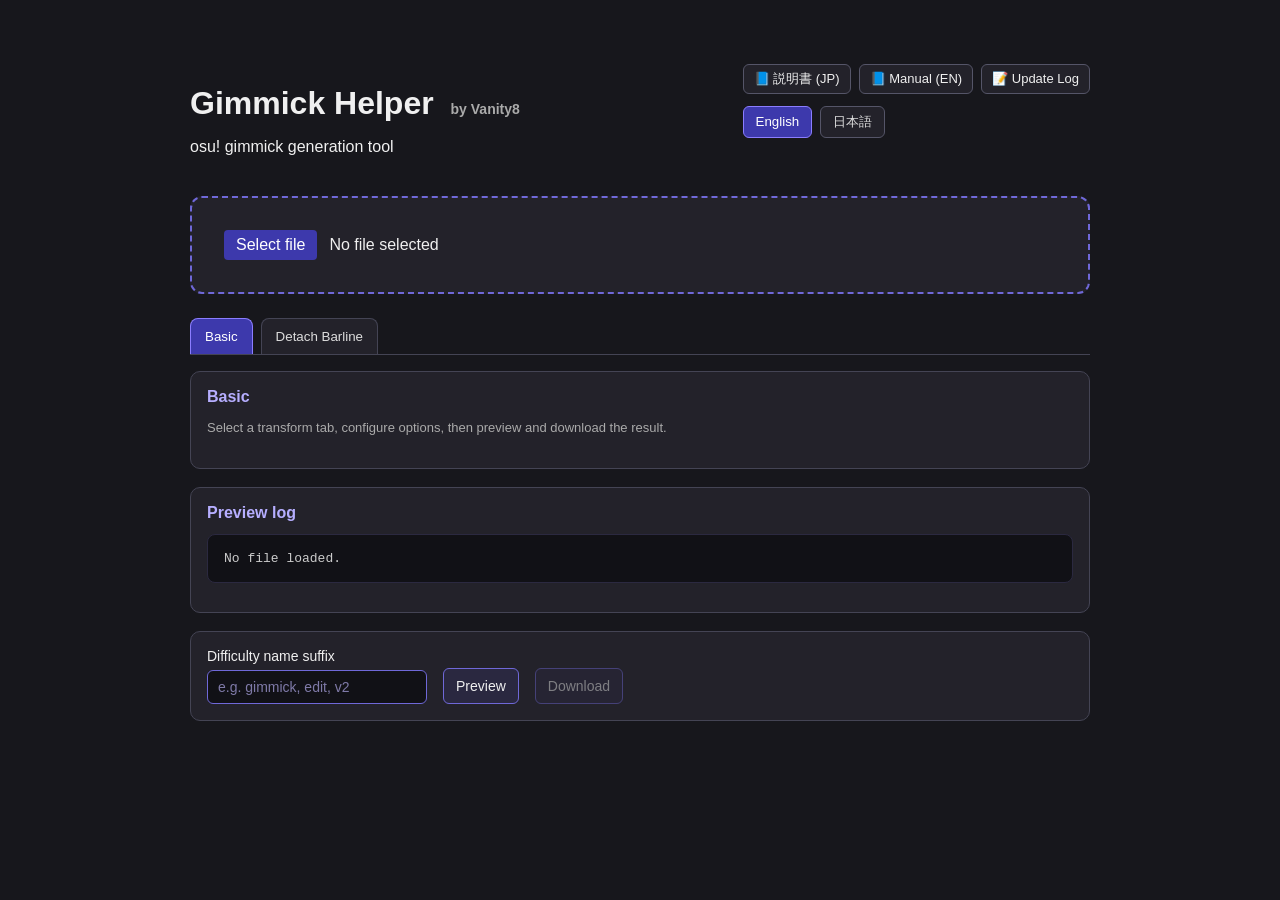
==== index.html @ 2f8a2bdb "Initial commit" ====
<!doctype html>
<html lang="ja">
<head>
  <meta charset="UTF-8" />
  <title>Gimmick Helper</title>
  <link rel="stylesheet" href="style.css" />
</head>

<body>
  <main class="app">

    <header class="top-header">

      <div class="header-left">
        <h1>
          Gimmick Helper
          <span class="author">by Vanity8</span>
        </h1>

        <p data-i18n="subtitle">
          osu! gimmick helper
        </p>
      </div>

      <div class="header-right">

        <div class="top-links">
          <a href="docs/docs.html" target="_blank">📘 説明書 (JP)</a>
          <a href="docs/docs-en.html" target="_blank">📘 Manual (EN)</a>

          <button
            id="openUpdateLogButton"
            class="doc-btn"
            type="button"
          >
            📝 Update Log
          </button>
        </div>

        <div class="language-switch">
          <button id="langEn" class="lang-button">
            English
          </button>

          <button id="langJa" class="lang-button">
            日本語
          </button>
        </div>

      </div>

    </header>

    <section class="drop-area">
      <div class="file-picker">
        <label for="fileInput" class="file-button" data-i18n="selectFile">Select file</label>
        <span id="fileName" class="file-name">No file selected</span>
        <input id="fileInput" class="file-input" type="file" accept=".osu" />
      </div>
    </section>

    <section class="tabs">
      <div class="tab-buttons">
        <button class="tab-button active" data-tab="noop" data-i18n="tabBasic">
          Basic
        </button>

        <button class="tab-button" data-tab="detachBarline" data-i18n="tabDetachBarline">
          Detach Barline
        </button>
      </div>

      <section id="tab-noop" class="tab-panel active">
        <div class="transform-panel">
          <h2 data-i18n="tabBasic">Basic</h2>
          <p class="note-subtext" data-i18n="basicDescription">
            Select a transform tab, configure options, then preview and download the result.
          </p>
        </div>
      </section>

      <section id="tab-detachBarline" class="tab-panel">
        <div class="transform-panel">
          <h2 data-i18n="detachBarlineTitle">Detach Barline</h2>

          <div class="option-grid">
            <label class="option-grid-wide">
              <span data-i18n="barlineTimes">Barline times</span>
              <input
                id="detachBarlineTimes"
                class="text-input wide-input"
                type="text"
                data-i18n-placeholder="barlineTimesPlaceholder"
                placeholder="e.g. 01:23:456 -"
              />
            </label>

              <div class="detach-columns option-grid-wide">
                <div class="detach-column">
                  <h3 data-i18n="noteSide">ノーツ側</h3>

                  <input
                    id="detachNoteSv"
                    class="text-input"
                    type="number"
                    step="0.01"
                    data-i18n-placeholder="svPlaceholder"
                    placeholder="SV"
                  />

                  <input
                    id="detachNoteVolume"
                    class="text-input"
                    type="number"
                    min="0"
                    max="100"
                    data-i18n-placeholder="volumePlaceholder"
                    placeholder="volume"
                  />
                </div>

                <div class="detach-column">
                  <h3 data-i18n="barlineSide">小節線側</h3>

                  <input
                    id="detachBarlineSv"
                    class="text-input"
                    type="number"
                    step="0.01"
                    data-i18n-placeholder="svPlaceholder"
                    placeholder="SV"
                  />

                  <input
                    id="detachBarlineVolume"
                    class="text-input"
                    type="number"
                    min="0"
                    max="100"
                    data-i18n-placeholder="volumePlaceholder"
                    placeholder="volume"
                  />
                </div>
              </div>
          </div>

          <p class="note-subtext" data-i18n="detachBarlineDescription">
            If a circle note is placed on a barline or within ±1 ms, it will be separated from the barline.
          </p>
        </div>
      </section>
      
    </section>

    <section class="preview-log">
      <h2 data-i18n="previewLog">Preview log</h2>
      <pre id="output" class="placeholder">No file loaded.</pre>
    </section>

    <section class="transform-actions">
      <label class="suffix-option">
        <span data-i18n="suffixLabel">Difficulty name suffix</span>
        <input
          id="suffixInput"
          class="text-input"
          type="text"
          data-i18n-placeholder="suffixPlaceholder"
          placeholder="e.g. gimmick"
        />
      </label>

      <button id="previewTransformButton" class="doc-btn" data-i18n="previewTransform">
        Preview
      </button>

      <button id="downloadTransformButton" class="doc-btn" data-i18n="downloadTransformedFile" disabled>
        Download
      </button>
    </section>

  </main>

<div id="updateLogModal" class="modal hidden">
  <div class="modal-content">
    <div class="modal-header">
      <h2>Update Log</h2>

      <button
        id="closeUpdateLogButton"
        class="modal-close-button"
        type="button"
      >
        ×
      </button>
    </div>

    <div class="modal-body">

      <div class="update-entry">
        <div class="update-version">
          v0.1.0
        </div>

        <ul>
          <li>Initial release</li>
          <li>.osu file loading</li>
          <li>Detach Barline transform</li>
          <li>Preview / Download workflow</li>
          <li>Difficulty suffix support</li>
        </ul>
      </div>

    </div>
  </div>
</div>

  <script src="i18n.js"></script>

  <script src="app/ui.js"></script>
  <script src="app/fileLoader.js"></script>
  <script src="app/download.js"></script>
  <script src="app/renderers.js"></script>
  <script src="app/settings.js"></script>
  <script src="app/transformController.js"></script>
  <script src="app/previewController.js"></script>

  <script src="parsers/osuParser.js"></script>

  <script src="core/hitObjectUtils.js"></script>
  <script src="core/snapUtils.js"></script>
  <script src="core/timingPointUtils.js"></script>

  <script src="transforms/noopTransform.js"></script>
  <script src="transforms/detachBarlineTransform.js"></script>
  <script src="transforms/transformRunner.js"></script>

  <script src="script.js"></script>
</body>
</html>
---- style.css ----
:root {
  --bg-main: #17171c;
  --bg-panel: #23222a;
  --bg-panel-hover: #2e2e38;
  --bg-panel-strong: #2a2840;
  --bg-active: #3d39ac;

  --border-main: #444454;
  --border-soft: #555568;
  --border-accent: #6f68d8;

  --accent: #8b7dff;
  --accent-soft: #b6aeff;

  --text-main: #f0f0f0;
  --text-sub: #aaaaaa;
  --text-muted: #cccccc;

  --ok: #9aa0a6;
  --warn: #f5c15d;
  --error: #ff7b7b;
}

body {
  margin: 0;
  font-family: Arial, sans-serif;
  background: var(--bg-main);
  color: var(--text-main);
}

.app {
  max-width: 900px;
  margin: 40px auto;
  padding: 24px;
}

h1 {
  margin-bottom: 8px;
}

.author {
  font-size: 14px;
  color: var(--text-sub);
  margin-left: 8px;
}

.language-switch {
  display: flex;
  gap: 8px;
  margin-top: 12px;
}

.lang-button {
  padding: 6px 12px;
  border: 1px solid var(--border-soft);
  border-radius: 6px;
  background: var(--bg-panel);
  color: #ddd;
  cursor: pointer;
}

.lang-button:hover {
  background: var(--bg-panel-hover);
}

.lang-button.active {
  background: var(--bg-active);
  color: #fff;
  border-color: var(--accent);
}

.drop-area {
  margin-top: 24px;
  padding: 32px;
  border: 2px dashed var(--border-accent);
  border-radius: 12px;
  background: var(--bg-panel);
}

.drop-area.drag-over {
  border-color: var(--accent);
  background: var(--bg-panel-strong);
}

.file-picker {
  display: flex;
  align-items: center;
  gap: 12px;
  max-width: 100%;
}

.file-button {
  padding: 6px 12px;
  border-radius: 4px;
  background: var(--bg-active);
  color: white;
  cursor: pointer;
  white-space: nowrap;
}

.file-button:hover {
  background: var(--accent);
}

.file-input {
  display: none;
}

.file-name {
  flex: 1;
  min-width: 0;
  overflow-wrap: anywhere;
  color: var(--text-main);
}

.tabs {
  margin-top: 24px;
}

.tab-buttons {
  display: flex;
  gap: 8px;
  flex-wrap: wrap;
  border-bottom: 1px solid var(--border-main);
  margin-bottom: 16px;
}

.tab-button {
  padding: 10px 14px;
  border: 1px solid var(--border-main);
  border-bottom: none;
  border-radius: 8px 8px 0 0;
  background: var(--bg-panel);
  color: #ddd;
  cursor: pointer;
}

.tab-button:hover {
  background: var(--bg-panel-hover);
}

.tab-button.active {
  background: var(--bg-active);
  color: #fff;
  border-color: var(--accent);
}

.tab-panel {
  display: none;
}

.tab-panel.active {
  display: block;
}

.options {
  display: flex;
  gap: 16px;
  flex-wrap: wrap;
  margin-bottom: 16px;
}

.doc-btn {
  padding: 8px 12px;
  border: 1px solid var(--border-accent);
  border-radius: 6px;
  background: var(--bg-panel-strong);
  color: #eee;
  font-size: 14px;
  cursor: pointer;
}

.doc-btn:hover {
  background: #35324a;
  border-color: var(--accent);
}

.placeholder,
#output {
  margin-top: 16px;
  padding: 16px;
  background: #111116;
  border: 1px solid #2b2940;
  border-radius: 8px;
  color: var(--text-muted);
  white-space: pre-wrap;
  font-family: Consolas, "Courier New", monospace;
  font-size: 13px;
}

.ok {
  color: var(--ok);
}

.warn {
  color: var(--warn);
}

.error {
  color: var(--error);
}

.diff-name {
  color: var(--accent-soft);
}

/** 共通処理 */
.transform-actions {
  margin-top: 18px;
  padding: 16px;

  border: 1px solid var(--border-main);
  border-radius: 10px;

  background: var(--bg-panel);

  display: flex;
  align-items: flex-end;
  gap: 16px;
  flex-wrap: wrap;
}

.suffix-option {
  display: flex;
  flex-direction: column;
  gap: 6px;

  min-width: 220px;

  color: var(--text-main);
  font-size: 14px;
}

.transform-actions .doc-btn {
  min-height: 36px;
}

/** inputエリア */
.text-input {
  min-width: 180px;
  padding: 8px 10px;

  border: 1px solid var(--border-accent);
  border-radius: 6px;

  background: #111116;
  color: var(--text-main);

  font-size: 14px;
}

.text-input::placeholder {
  color: #8f8aa8;
}

.text-input:focus {
  outline: none;
  border-color: var(--accent);
  box-shadow: 0 0 0 2px rgba(139, 125, 255, 0.25);
}

.text-input:disabled {
  opacity: 0.5;
  cursor: not-allowed;
}

.text-input,
.text-input:focus,
.text-input:active {
  background: #111116;
  color: var(--text-main);
}

.text-input:-webkit-autofill,
.text-input:-webkit-autofill:hover,
.text-input:-webkit-autofill:focus,
.text-input:-webkit-autofill:active {
  -webkit-box-shadow: 0 0 0 1000px #111116 inset !important;
  -webkit-text-fill-color: var(--text-main) !important;

  transition: background-color 9999s ease-in-out 0s;
}

/** detach */
.transform-panel {
  padding: 16px;
  border: 1px solid var(--border-main);
  border-radius: 10px;
  background: var(--bg-panel);
}

.transform-panel h2 {
  margin: 0 0 12px;
  font-size: 16px;
  color: var(--accent-soft);
}

.option-grid {
  display: grid;
  grid-template-columns: repeat(2, minmax(180px, 1fr));
  gap: 14px;
}

.option-grid label {
  display: flex;
  flex-direction: column;
  gap: 6px;
  color: var(--text-main);
  font-size: 14px;
}

.select-input {
  padding: 8px 10px;
  border: 1px solid var(--border-accent);
  border-radius: 6px;
  background: #111116;
  color: var(--text-main);
  font-size: 14px;
}

.select-input:focus {
  outline: none;
  border-color: var(--accent);
  box-shadow: 0 0 0 2px rgba(139, 125, 255, 0.25);
}

.note-subtext {
  margin-top: 12px;
  color: var(--text-sub);
  font-size: 13px;
  line-height: 1.6;
}

.option-grid-wide {
  grid-column: 1 / -1;
}

.textarea-input {
  min-height: 90px;
  padding: 8px 10px;

  border: 1px solid var(--border-accent);
  border-radius: 6px;

  background: #111116;
  color: var(--text-main);

  font-family: Consolas, "Courier New", monospace;
  font-size: 14px;

  resize: vertical;
}

.textarea-input::placeholder {
  color: #8f8aa8;
}

.textarea-input:focus {
  outline: none;
  border-color: var(--accent);
  box-shadow: 0 0 0 2px rgba(139, 125, 255, 0.25);
}

.textarea-input,
.textarea-input:focus,
.textarea-input:active {
  background: #111116;
  color: var(--text-main);
}

.suffix-option {
  display: flex;
  flex-direction: column;
  gap: 6px;
  color: var(--text-main);
  font-size: 14px;
}

.wide-input {
  width: 100%;
  box-sizing: border-box;
}

.detach-columns {
  display: grid;
  grid-template-columns: repeat(2, minmax(220px, 1fr));
  gap: 18px;
}

.detach-column {
  padding: 12px;
  border: 1px solid var(--border-main);
  border-radius: 8px;
  background: #1b1a22;
}

.detach-column h3 {
  margin: 0 0 12px;
  color: var(--accent-soft);
  font-size: 15px;
}

.detach-column label {
  margin-bottom: 10px;
}

.text-input::placeholder {
  color: #7f7aa8;
}

.select-input {
  color: var(--text-main);
}

.detach-column .text-input,
.detach-column .select-input {
  width: 100%;
  box-sizing: border-box;
  min-width: 0;
}

.detach-column {
  display: flex;
  flex-direction: column;
  gap: 10px;
}

.doc-btn:disabled {
  opacity: 0.45;
  cursor: not-allowed;
}

.doc-btn:disabled:hover {
  background: var(--bg-panel-strong);
  border-color: var(--border-accent);
}

.preview-log {
  margin-top: 18px;
  padding: 16px;

  border: 1px solid var(--border-main);
  border-radius: 10px;

  background: var(--bg-panel);
}

.preview-log h2 {
  margin: 0 0 12px;
  font-size: 16px;
  color: var(--accent-soft);
}

.preview-log #output {
  margin-top: 0;
}

/** 上部ヘッダー */
.top-header {
  display: flex;
  justify-content: space-between;
  align-items: flex-start;
  gap: 16px;
}

.header-links {
  display: flex;
  align-items: center;
  gap: 12px;

  margin-top: 6px;
}

.header-links a,
.header-link-button {
  color: var(--accent-soft);

  background: none;
  border: none;

  font-size: 13px;
  text-decoration: none;

  cursor: pointer;
}

.header-links a:hover,
.header-link-button:hover {
  color: var(--accent-main);
  text-decoration: underline;
}

/* modal */

.modal.hidden {
  display: none;
}

.modal {
  position: fixed;
  inset: 0;

  background: rgba(0, 0, 0, 0.6);

  display: flex;
  justify-content: center;
  align-items: center;

  z-index: 9999;
}

.modal-content {
  width: min(720px, 92vw);

  max-height: 80vh;
  overflow-y: auto;

  background: var(--bg-panel);
  border: 1px solid var(--border-main);
  border-radius: 12px;

  padding: 18px;
}

.modal-header {
  display: flex;
  justify-content: space-between;
  align-items: center;

  margin-bottom: 16px;
}

.modal-close-button {
  border: none;
  background: none;

  color: var(--text-main);

  font-size: 22px;
  cursor: pointer;
}

.update-entry {
  margin-bottom: 20px;
}

.update-version {
  color: var(--accent-soft);
  font-weight: bold;

  margin-bottom: 8px;
}

.top-links {
  display: flex;
  gap: 8px;
  flex-wrap: wrap;
  justify-content: flex-end;
}

.top-links a,
.top-links .doc-btn {
  padding: 6px 10px;
  border: 1px solid var(--border-soft);
  border-radius: 6px;
  background: var(--bg-panel);
  color: var(--text-main);
  text-decoration: none;
  font-size: 13px;
  line-height: 1.2;
  cursor: pointer;
}

.top-links a:hover,
.top-links .doc-btn:hover {
  background: var(--bg-panel-hover);
  text-decoration: none;
}
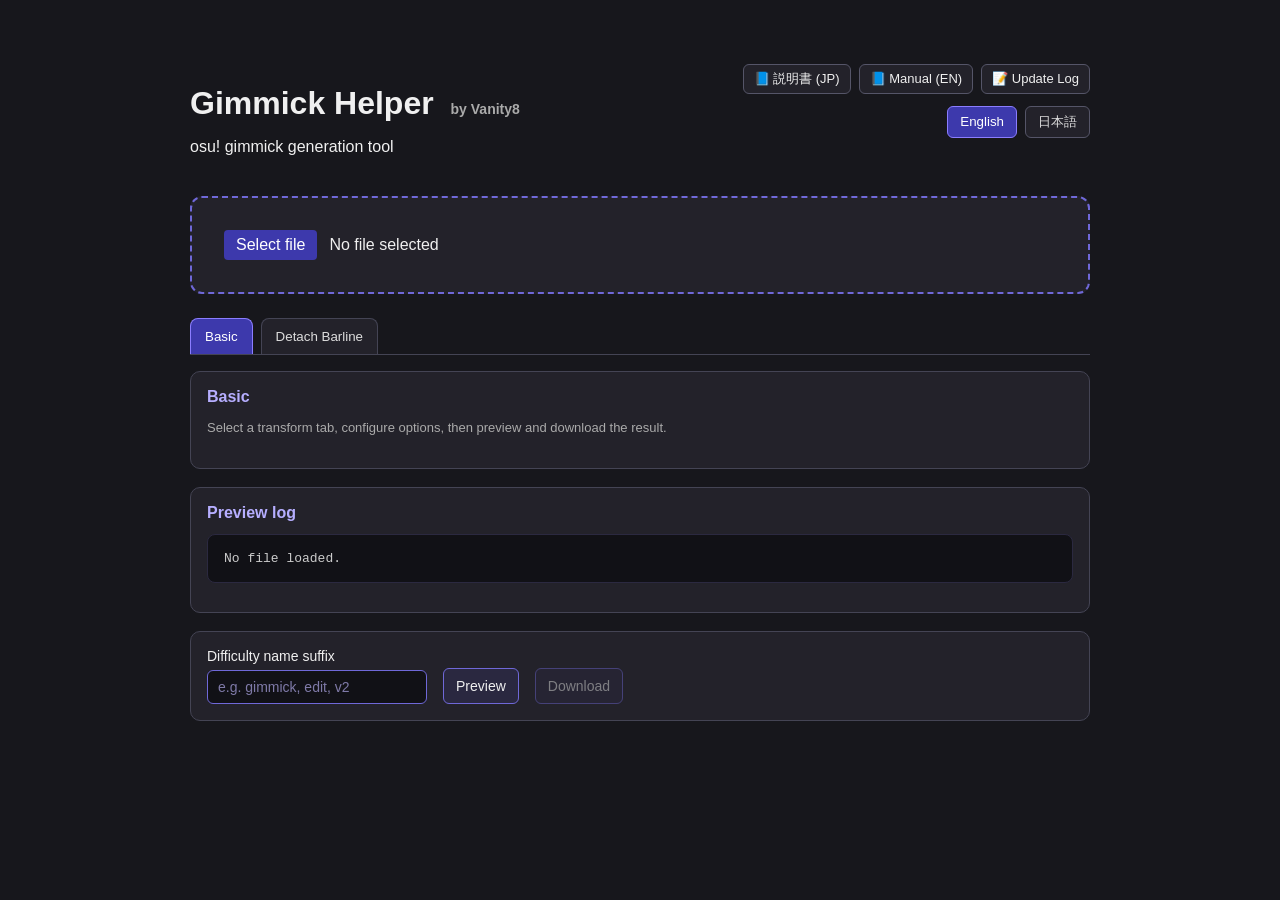
==== commit 6dbf25d0: "bug fix" ====
--- a/index.html
+++ b/index.html
@@ -198,15 +198,11 @@
 
       <div class="update-entry">
         <div class="update-version">
-          v0.1.0
+          2026/05/11 Pre-Release
         </div>
 
         <ul>
-          <li>Initial release</li>
-          <li>.osu file loading</li>
-          <li>Detach Barline transform</li>
-          <li>Preview / Download workflow</li>
-          <li>Difficulty suffix support</li>
+          <li>「小節線分離」機能追加</li>
         </ul>
       </div>
 
--- a/style.css
+++ b/style.css
@@ -575,4 +575,29 @@
 .top-links .doc-btn:hover {
   background: var(--bg-panel-hover);
   text-decoration: none;
-}+}
+
+.header-right {
+  display: flex;
+  flex-direction: column;
+  align-items: flex-end;
+  gap: 12px;
+}
+
+.header-right .language-switch {
+  justify-content: flex-end;
+  margin-top: 0;
+}
+
+/** 警告色 */
+.preview-warning {
+  color: var(--warn);
+}
+
+.preview-summary {
+  color: var(--accent-soft);
+}
+
+.preview-error {
+  color: var(--error);
+}
